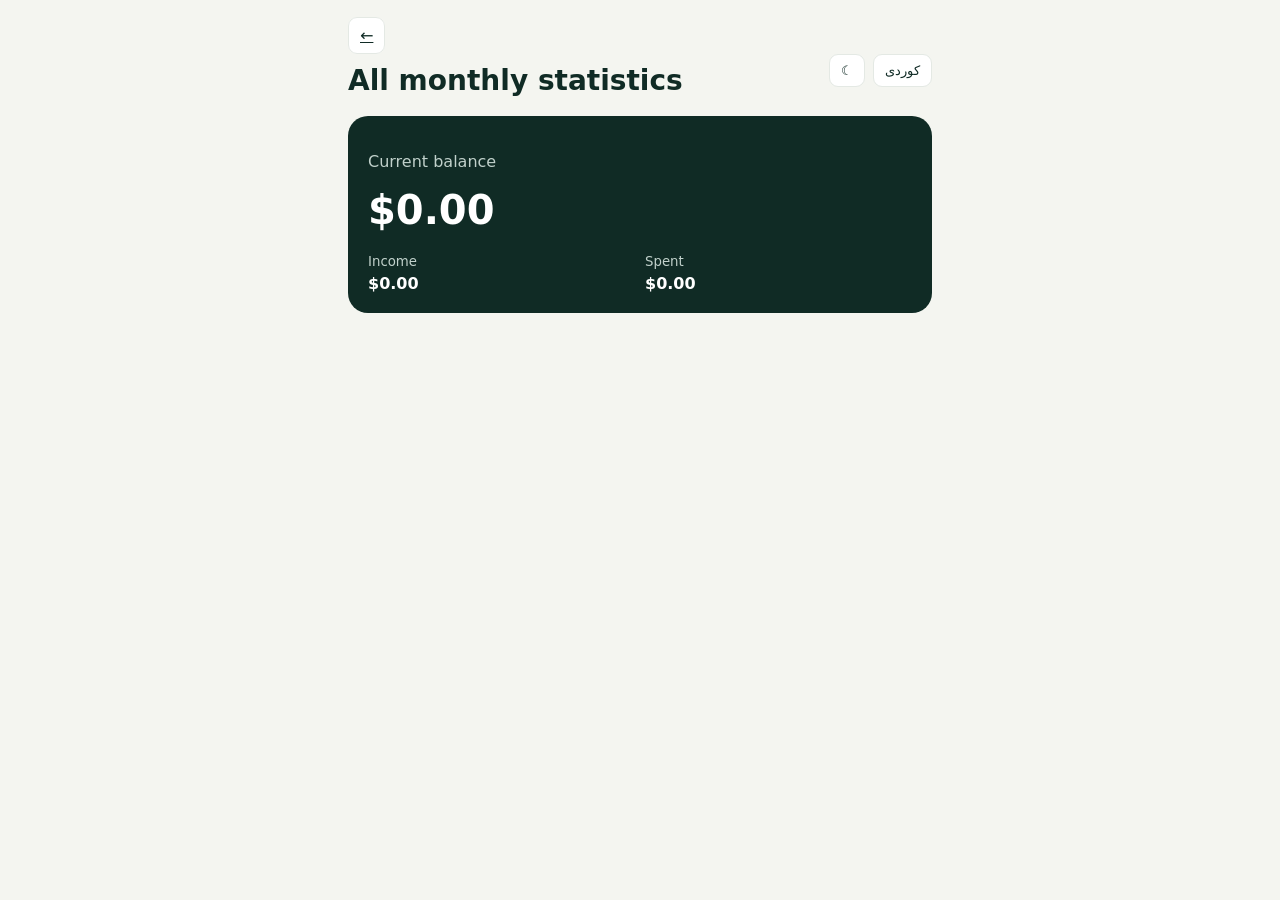
==== stats.html @ 7c28fffd "Add files via upload" ====
<!doctype html>
<html lang="en" dir="ltr">
<head>
  <meta charset="utf-8"><meta name="viewport" content="width=device-width,initial-scale=1,viewport-fit=cover">
  <meta name="theme-color" content="#102b25"><meta name="apple-mobile-web-app-capable" content="yes">
  <meta name="apple-mobile-web-app-status-bar-style" content="black-translucent"><meta name="apple-mobile-web-app-title" content="Welcome Engineer">
  <link rel="manifest" href="manifest.webmanifest"><link rel="apple-touch-icon" sizes="180x180" href="home-icon-180.png"><link rel="stylesheet" href="styles.css"><title>Monthly Statistics</title>
</head>
<body><main class="app-shell">
  <header class="topbar"><div class="brand"><a id="backLink" href="index.html" class="small-button" aria-label="Back">←</a><h1 data-t="allStats">All monthly statistics</h1></div><div class="header-actions"><button id="themeButton" class="small-button" type="button" aria-label="Dark mode">☾</button><button id="languageButton" class="small-button" type="button">کوردی</button></div></header>
  <section class="balance-card"><p data-t="balance">Current balance</p><strong id="balance">$0.00</strong><div class="summary-grid"><div><small data-t="income">Income</small><b id="incomeTotal">$0.00</b></div><div><small data-t="spent">Spent</small><b id="expenseTotal">$0.00</b></div></div></section>
  <div id="monthsList"></div>
</main>
<template id="monthCardTemplate">
  <section class="card month-card">
    <div class="section-heading"><h2 class="month-card-title"></h2></div>
    <div class="month-stats"><div><small data-t="income">Income</small><b class="mc-income">$0.00</b></div><div><small data-t="spent">Spent</small><b class="mc-expense">$0.00</b></div><div><small data-t="balance">Balance</small><b class="mc-balance">$0.00</b></div></div>
    <div class="category-breakdown"></div>
  </section>
</template>
<template id="categoryRowTemplate">
  <div class="category-row"><span class="category-row-name"></span><span class="category-row-value"></span></div>
</template>
<script src="stats.js"></script></body></html>
---- styles.css ----
:root{--ink:#102b25;--muted:#6a7b76;--paper:#f4f5f0;--card:#fff;--line:#e4e9e4;--expense:#dd6352;--accent:#f3bd5b}.dark{--ink:#edf6f2;--muted:#aec0ba;--paper:#0e1c18;--card:#172a25;--line:#31463e}*{box-sizing:border-box}body{margin:0;background:var(--paper);color:var(--ink);font-family:system-ui,sans-serif}.app-shell{max-width:620px;margin:auto;padding:calc(26px + env(safe-area-inset-top)) 18px calc(30px + env(safe-area-inset-bottom))}.topbar,.header-actions,.section-heading,.calendar-header{display:flex;align-items:center}.topbar,.section-heading,.calendar-header{justify-content:space-between}.header-actions{gap:8px}h1{font-size:28px}h2{font-size:17px}.small-button,.calendar-header button{border:1px solid var(--line);border-radius:9px;background:var(--card);color:var(--ink);padding:8px 11px}.balance-card,.card{margin-bottom:18px;padding:20px;border-radius:20px}.balance-card{background:#102b25;color:#fff}.balance-card p,.summary-grid small{color:#c1d1cb}.balance-card strong{font-size:40px}.summary-grid,.month-stats{display:grid;grid-template-columns:repeat(2,1fr);gap:10px;margin-top:18px}.summary-grid b,.month-stats b{display:block;margin-top:4px}.card{background:var(--card);border:1px solid var(--line)}.month-stats{grid-template-columns:repeat(3,1fr)}.month-stats div{padding:10px 6px;border-radius:10px;background:color-mix(in srgb,var(--card) 82%,var(--ink));text-align:center}.month-stats small{color:var(--muted);font-size:10px}.text-button{border:0;background:none;color:var(--expense);font-size:12px;font-weight:700}.calendar-panel{display:none;margin-top:15px}.calendar-panel.open{display:block}.calendar-weekdays,.calendar-days{display:grid;grid-template-columns:repeat(7,1fr);gap:4px;text-align:center}.calendar-weekdays{margin:14px 0 5px;color:var(--muted);font-size:10px}.calendar-day{aspect-ratio:1;border:0;border-radius:50%;background:transparent;color:var(--ink)}.calendar-day.has-entry{background:var(--accent);color:#102b25;font-weight:800}.calendar-day.selected{outline:2px solid var(--ink)}.type-toggle{display:grid;grid-template-columns:repeat(3,1fr);gap:5px;padding:4px;background:color-mix(in srgb,var(--card) 82%,var(--ink));border-radius:11px}.type-option{padding:8px;border:0;border-radius:8px;background:transparent;font-size:20px}.type-option.active{background:var(--card)}.tab-name{text-align:center;color:var(--muted);font-size:12px;font-weight:700}label{display:block;margin:12px 0;color:var(--muted);font-size:12px;font-weight:700}input,select{display:block;width:100%;margin-top:5px;padding:11px;border:1px solid var(--line);border-radius:9px;background:var(--card);color:var(--ink)}.primary-button{width:100%;padding:13px;border:0;border-radius:10px;background:var(--ink);color:var(--card);font-weight:800}.transaction{display:grid;grid-template-columns:38px 1fr auto;gap:10px;padding:12px 0;border-top:1px solid var(--line)}.transaction-icon{font-size:20px}.transaction-details small{color:var(--muted);font-size:12px}.transaction-value b{color:var(--expense)}.transaction-value button{border:0;border-radius:50%}[dir=rtl] .transaction{direction:rtl}
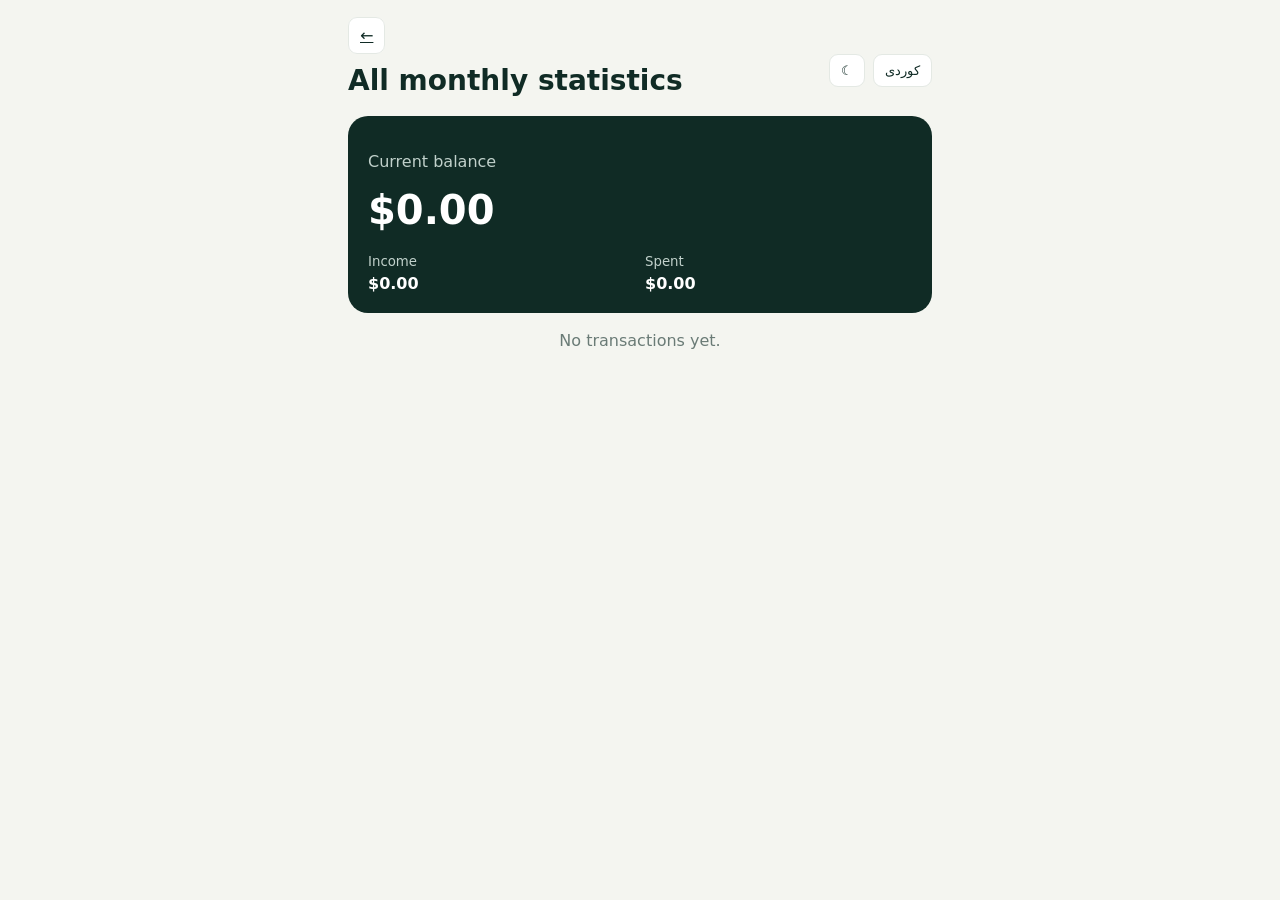
==== commit 301edd10: "Update stats.html" ====
--- a/stats.html
+++ b/stats.html
@@ -1,7 +1,7 @@
 <!doctype html>
 <html lang="en" dir="ltr">
 <head>
-  <meta charset="utf-8"><meta name="viewport" content="width=device-width,initial-scale=1,viewport-fit=cover">
+  <meta charset="utf-8"><meta name="viewport" content="width=device-width,initial-scale=1,maximum-scale=1,viewport-fit=cover">
   <meta name="theme-color" content="#102b25"><meta name="apple-mobile-web-app-capable" content="yes">
   <meta name="apple-mobile-web-app-status-bar-style" content="black-translucent"><meta name="apple-mobile-web-app-title" content="Welcome Engineer">
   <link rel="manifest" href="manifest.webmanifest"><link rel="apple-touch-icon" sizes="180x180" href="home-icon-180.png"><link rel="stylesheet" href="styles.css"><title>Monthly Statistics</title>
